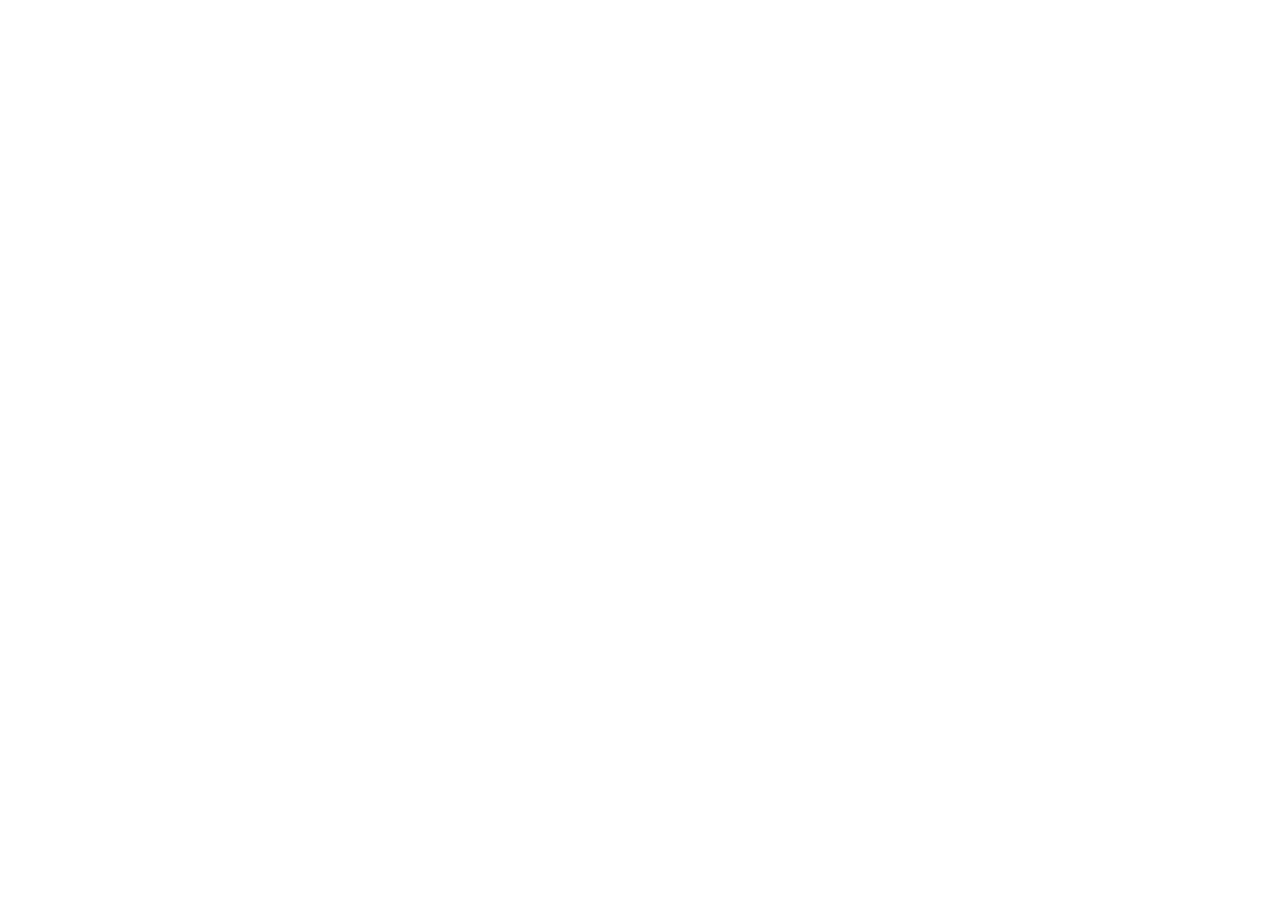
==== P3/index.html @ b1e5dcc1 "Practica 2" ====
<!DOCTYPE html>
<html lang="en">
<head>
    <meta charset="UTF-8">
    <meta name="viewport" content="width=device-width, initial-scale=1.0">
    <link rel="stylesheet" href="styles.css">
    <title>Document</title>
    
</head>
<body>
    
</body>
</html>
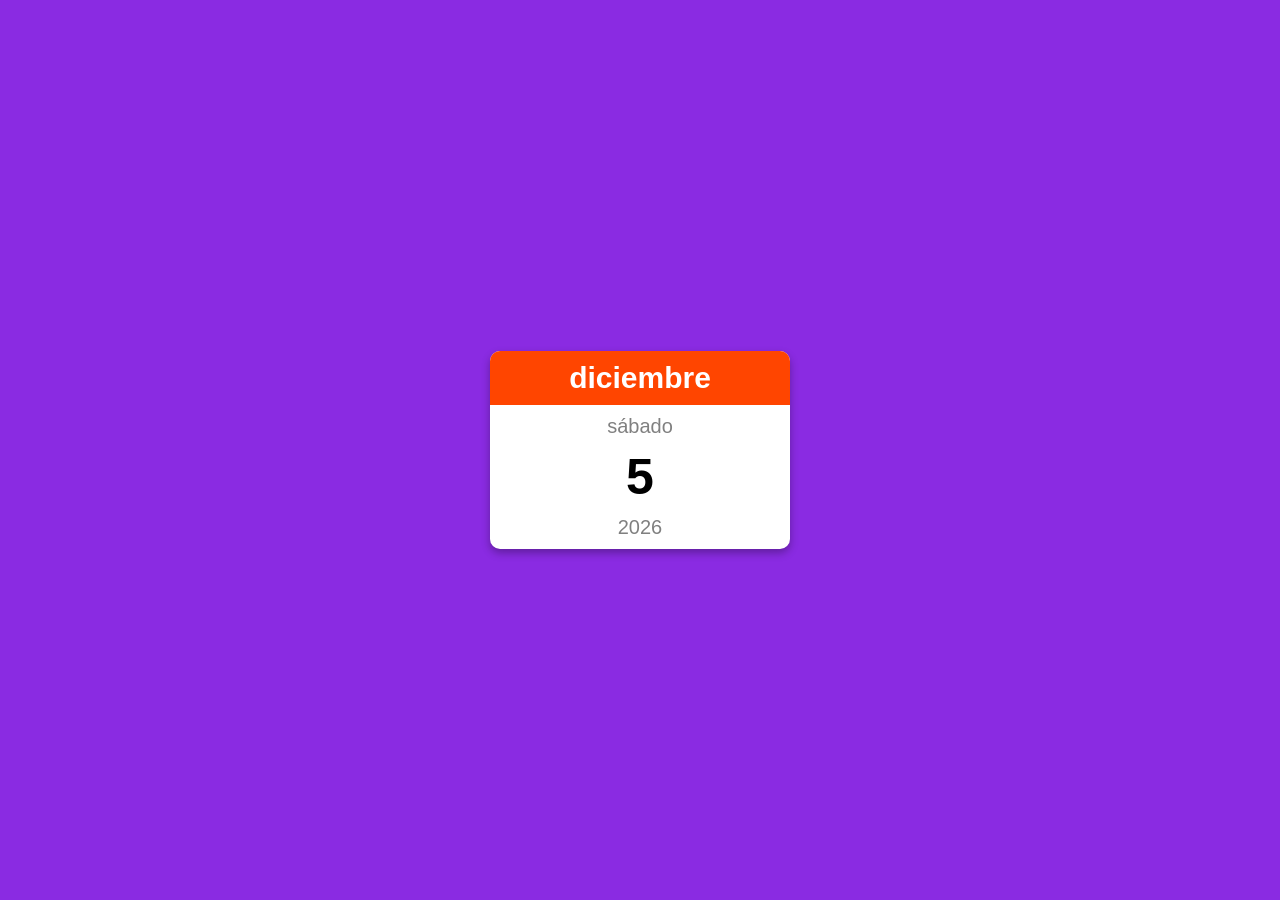
==== commit 0cf37899: "practica 3 P3" ====
--- a/P3/index.html
+++ b/P3/index.html
@@ -4,10 +4,18 @@
     <meta charset="UTF-8">
     <meta name="viewport" content="width=device-width, initial-scale=1.0">
     <link rel="stylesheet" href="styles.css">
-    <title>Document</title>
+    <title>MINICALENDARIO</title>
     
 </head>
 <body>
     
+    <div class="calendario">
+        <p class="mes" id="mes">Enero</p>
+        <p class="dianomb" id="dianomb">Lunes</p>
+        <p class="dianum" id="dianum">1</p>
+        <p class="year" id="year">2020</p>
+    </div>
+
+    <script src="index.js"></script>
 </body>
 </html>
--- a/P3/styles.css
+++ b/P3/styles.css
@@ -0,0 +1,55 @@
+*{
+    margin: 0;
+    padding: 0;
+    box-sizing: border-box;
+    font-family:'Lucida Sans', 'Lucida Sans Regular', 'Lucida Grande', 'Lucida Sans Unicode', Geneva, Verdana, sans-serif;
+}
+
+body{
+    background-color: blueviolet;
+    display: flex;
+    justify-content: center;
+    height: 100vh;
+    align-items: center;
+    font-family: cursive;
+
+}
+
+.calendario {
+    background-color: #fff;
+    width: 300px;
+    text-align: center;
+    border-radius: 10px;
+    box-shadow: 0 4px 8px rgba(0, 0, 0, .3);
+}
+
+.mes {
+    background-color: orangered;
+    color: #fff;
+    padding: 10px;
+    font-size: 30px;
+    font-weight: bold;
+    border-radius: 10px 10px 0 0;
+
+}
+
+.dianomb {
+    font-size: 20px;
+    color: gray;
+    padding: 10px;
+
+}
+
+.dianum {
+    font-size: 50px;
+    font-weight: bold;
+    color: black;
+
+}
+
+.year {
+    font-size: 20px;
+    color: gray;
+    padding: 10px;
+
+}
